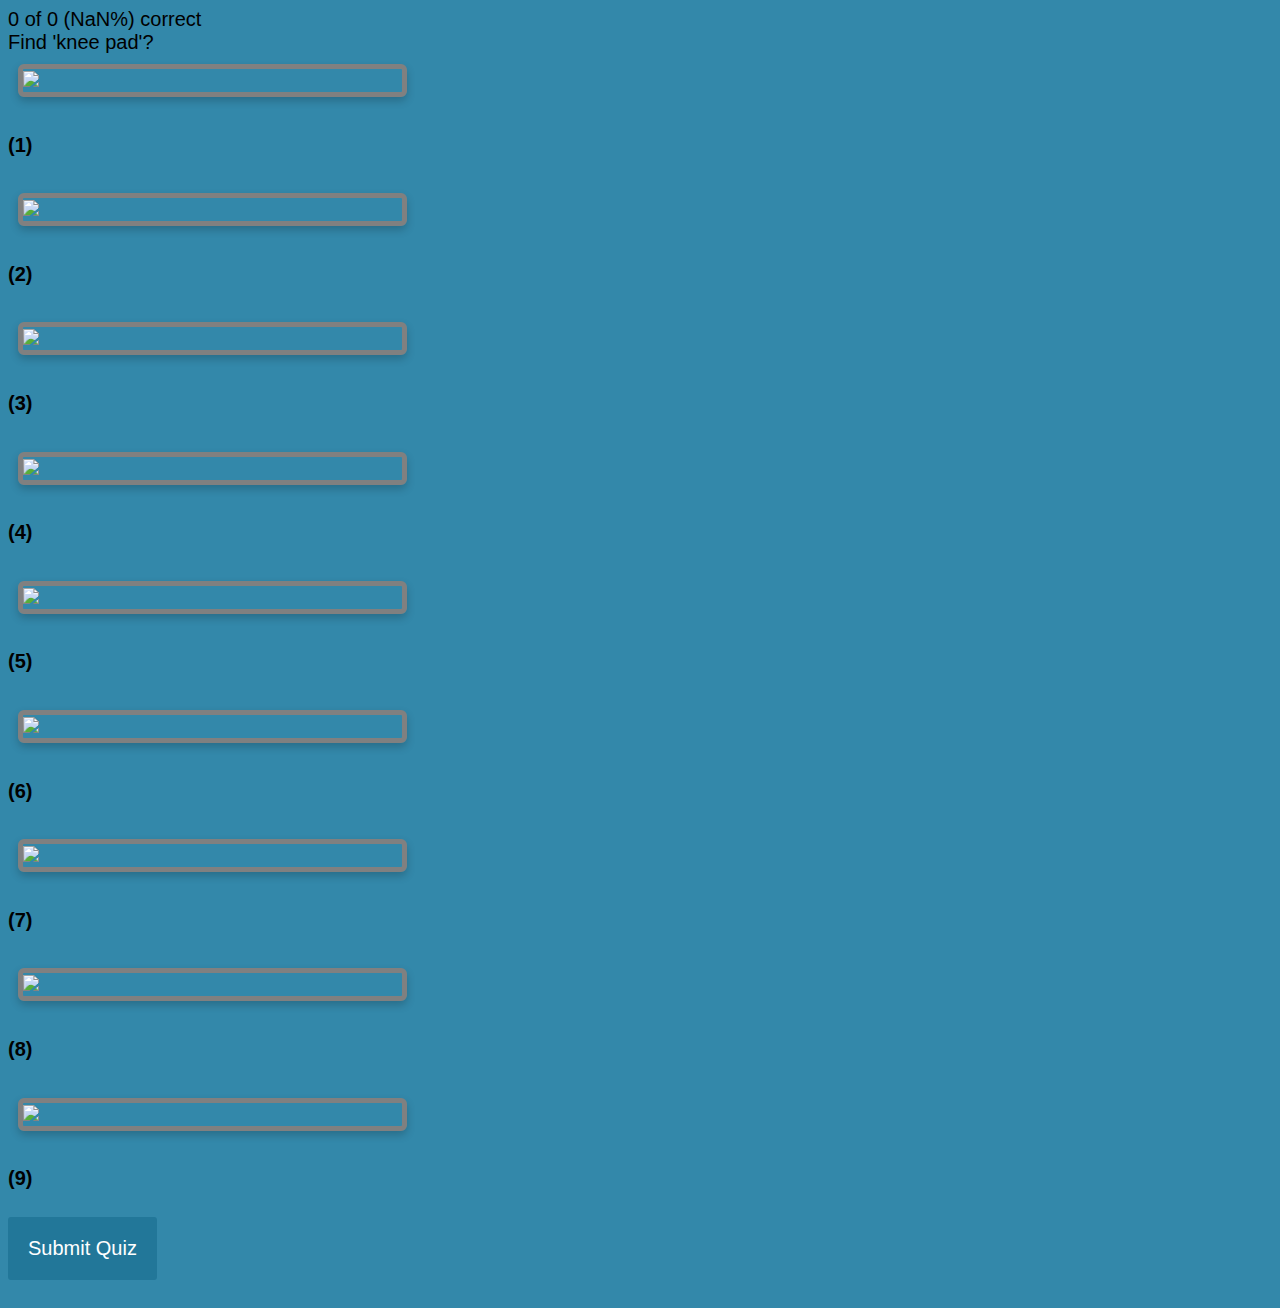
==== quiz/quiz.html @ e6438998 "quiz" ====
<!DOCTYPE HTML>
<html>
<head>
    <link rel="stylesheet" href="quiz.css"></link>
    <script src="quiz.js"></script>
</head>
<body>
<div id="quizScore"></div>
<div id="quizBoard"></div>
<button id="submit">Submit Quiz</button>
<div id="results"></div>
<script>run();</script>
</body>
</html>
---- quiz/quiz.css ----
body {
	font-size: 20px;
	font-family: sans-serif;
	background-color: #38a;
}

div.option {
	display: inline-block;
	margin: 10px ;
	width: 30% ;
	border: thick solid gray ;
	border-radius: 6px ;
	box-shadow: 0 4px 8px 0 rgba(0,0,0,0.2);
	transition: 0.3s;
}

dov.option:hover {
	box-shadow: 0 8px 16px 0 rgba(0,0,0,0.2);
}

div.option div.title {
	width: 100% ;
	font-weight: bold ;
	text-align: center ;
}

div.option img {
	width: 100% ;
}

#submit{
	font-family: sans-serif;
	font-size: 20px;
	background-color: #279;
	color: #fff;
	border: 0px;
	border-radius: 3px;
	padding: 20px;
	cursor: pointer;
	margin-bottom: 20px;
}
#submit:hover{
	background-color: #38a;
}
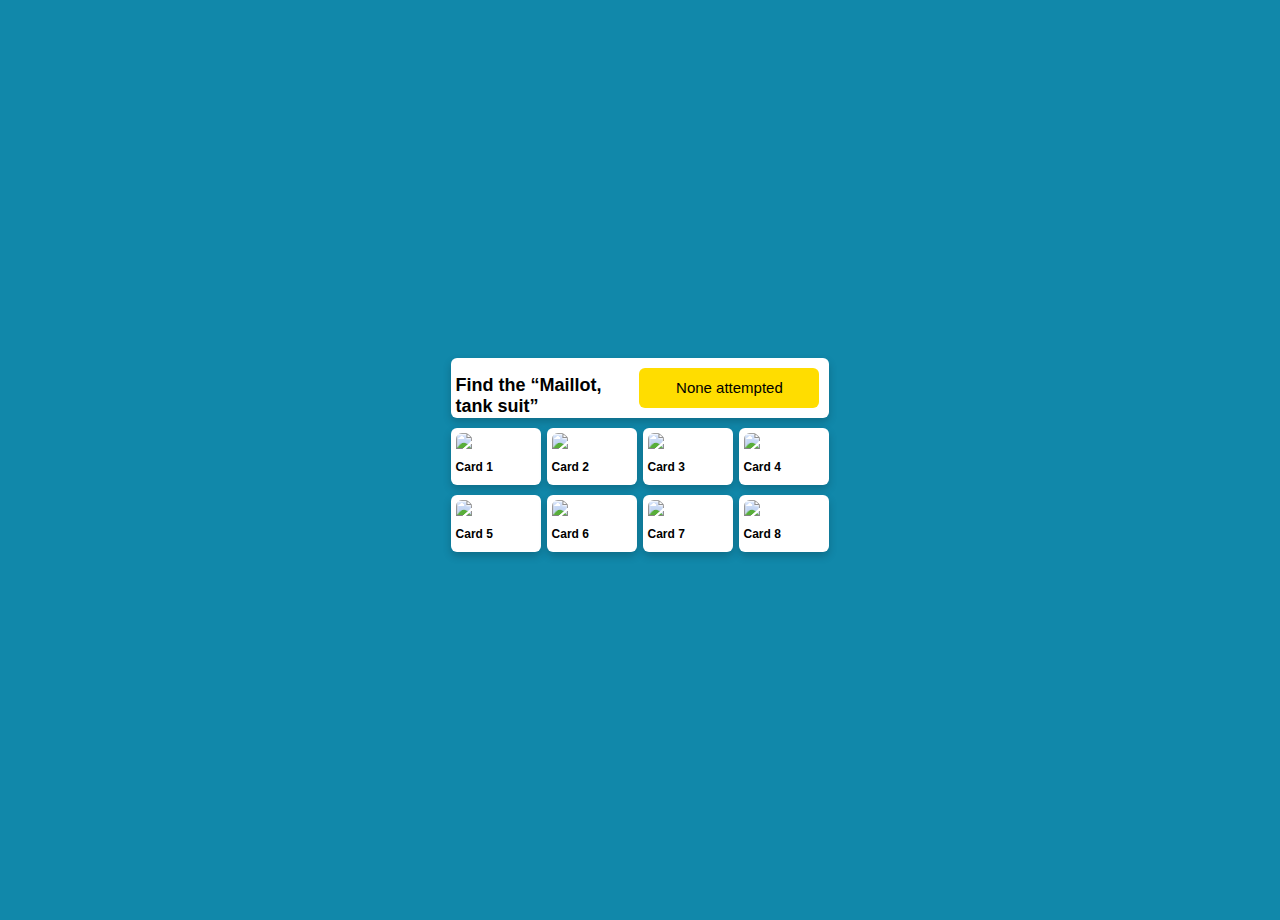
==== commit 44d2bd4a: "quiz" ====
--- a/quiz/quiz.html
+++ b/quiz/quiz.html
@@ -2,13 +2,18 @@
 <html>
 <head>
     <link rel="stylesheet" href="quiz.css"></link>
-    <script src="quiz.js"></script>
+    <script src="quiz.js" type="text/javascript" charset="utf-8"></script>
 </head>
 <body>
-<div id="quizScore"></div>
-<div id="quizBoard"></div>
-<button id="submit">Submit Quiz</button>
-<div id="results"></div>
-<script>run();</script>
+    <div id="content">
+        <div id="quiz">
+            <div id="header">
+                <span id="score">Score</span>
+                <h1 id="question">Question</h2>        
+            </div>
+            <div id="board">Board</div>
+        </div>
+    </div>
+    <script>run();</script>
 </body>
 </html>--- a/quiz/quiz.css
+++ b/quiz/quiz.css
@@ -1,44 +1,112 @@
-body {
-	font-size: 20px;
-	font-family: sans-serif;
-	background-color: #38a;
+html {
+	margin: 0 ;
+	padding: 0 ;
+	width: 100% ;
+	height: 100% ;
+	min-height: 100% ;
 }
 
-div.option {
-	display: inline-block;
-	margin: 10px ;
-	width: 30% ;
-	border: thick solid gray ;
+body {
+	margin: 0 ;
+	padding: 10px ;
+	height: 100% ;
+	min-height: 100% ;
+	font-size: 12px ;
+	font-family: sans-serif ;
+	background-color: #18a ;
+
+}
+
+#content {
+	display: flex ;
+	width: 100% ;
+	height: 100% ;
+	min-height: 100% ;
+	align-items: center ;
+  justify-content: center ;
+}
+
+#quiz {
+	max-width: 920px ;
+	padding: 0 ;
+	margin: 0 ;
+}
+
+#header, div.card {
+	box-sizing: border-box;
+	margin: 0px ;
+	margin-bottom: 10px ;
+	padding: 5px ;
+	background-color: white ;
+	border: none ;
 	border-radius: 6px ;
-	box-shadow: 0 4px 8px 0 rgba(0,0,0,0.2);
+	box-shadow: 0 4px 8px 0 rgba(0,0,0,0.2) ;
 	transition: 0.3s;
 }
 
-dov.option:hover {
+#header {
+	width: 100% ;
+	height: 60px ;
+	vertical-align: middle ;
+}
+
+#header h1 {
+	font-size: 18px ;
+}
+
+#score {
+	box-sizing: border-box ;
+	display: inline-block ;
+	float: right ;
+	height: 40px ;
+	line-height: 40px ;
+	width: 12em ;
+	vertical-align: middle ;
+	text-align: center ;
+	margin: 5px ;
+	padding: 0 6px ;
+	border-radius: 6px ;
+	background-color: #fd0 ;
+	font-size: 15px ;
+}
+
+/* Board and cards */
+
+#board {
+	display: flex ;
+	flex-direction: row ;
+	flex-wrap: wrap ;
+	justify-content: space-between ;
+	padding: 0px ;
+	margin: 0px ;
+}
+
+div.card {
+	display: inline-block ;
+	box-sizing: border-box ;
+	width: 24% ;
+}
+
+div.card:hover {
 	box-shadow: 0 8px 16px 0 rgba(0,0,0,0.2);
 }
 
-div.option div.title {
+div.card img {
 	width: 100% ;
-	font-weight: bold ;
-	text-align: center ;
+	border-radius: 6px 6px 0 0;
+	padding: -5px ;
 }
 
-div.option img {
-	width: 100% ;
+div.correct {
+	background-color: greenyellow ;
 }
 
-#submit{
-	font-family: sans-serif;
-	font-size: 20px;
-	background-color: #279;
-	color: #fff;
-	border: 0px;
-	border-radius: 3px;
-	padding: 20px;
-	cursor: pointer;
-	margin-bottom: 20px;
+div.incorrect {
+	background-color: red ;
 }
-#submit:hover{
-	background-color: #38a;
-}+
+div.card h1 {
+	font-size: 1em ;
+	height: 1em ;
+}
+
